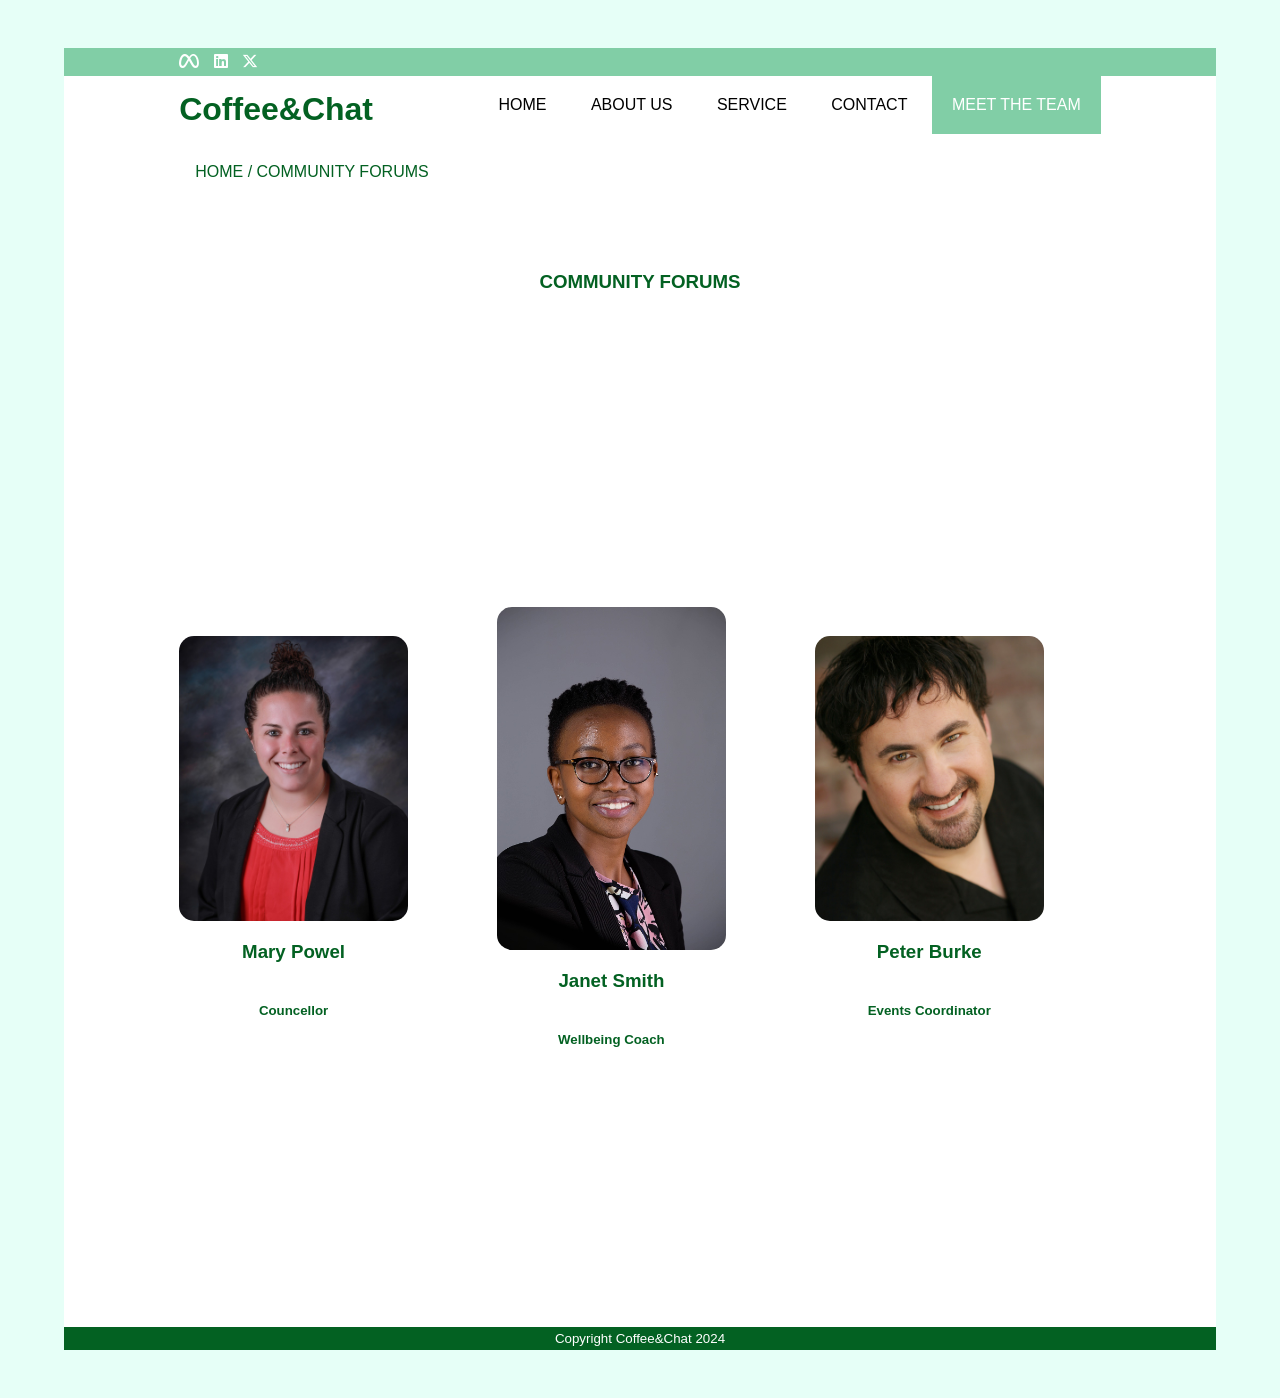
==== meetTheTeam.html @ 2068f236 "Add several files as a starting point for my project" ====
<!DOCTYPE html>
<html lang="en">
<head>
    <meta charset="UTF-8">
    <meta name="viewport" content="width=device-width, initial-scale=1.0">
    <title>Antony_CA</title>
    <link rel="stylesheet" href="style.css">
    <link rel="stylesheet" href="https://cdnjs.cloudflare.com/ajax/libs/font-awesome/6.5.1/css/all.min.css">
</head>
<body>
        <div id="container1">
        <!-- header -->
            <div class="socialMedia"> 
                <div class="container">
                    <ul>
                        <li><a href="#"></a><i class="fa-brands fa-meta"></i></li>
                        <li><a href="#"></a><i class="fa-brands fa-linkedin"></i></li>
                        <li><a href="#"></a><i class="fa-brands fa-x-twitter"></i></li>
                    </ul>
                </div>
            </div>

            <header>
                <div class="container">
                    <h1><a href="index.html">Coffee&Chat</a></h1>  
                        <ul>
                            <li><a href="index.html"target="_blank">HOME</a></li>
                            <li><a href="aboutUs.html"target="_blank">ABOUT US</a></li>
                            <li><a href="service.html"target="_blank">SERVICE</a></li>
                            <li><a href="contact.html"target="_blank">CONTACT</a></li>
                            <li class="active"><a href="meetTheTeam.html"target="_blank">MEET THE TEAM</a></li>
                        </ul>
                </div>
            </header>
                <!-- navGuides  -->
                <section class="navGuides">
                    <div class="container">
                        <p> HOME / COMMUNITY FORUMS</p>
                    </div>
                </section>
            <!-- meet the team -->  
                <section class="team">
                    <div class="center">
                        <h3>COMMUNITY FORUMS</h3>
                    </div>

                    <div class="team-content">
                        <div class="boxTeam">
                            <img src="images/woman2.jpg" alt="woman2">
                            <h3>Mary Powel</h3>
                            <h5>Councellor</h5>
                        </div>
                        <div class="boxTeam">
                            <img src="images/woman1.jpg" alt="woman1">
                            <h3>Janet Smith</h3>
                            <h5>Wellbeing Coach</h5>
                        </div>
                        <div class="boxTeam">
                            <img src="images/man.jpg" alt="man">
                            <h3>Peter Burke</h3>
                            <h5>Events Coordinator</h5>
                        </div>
                    </div>
                </section>


            <!-- footer -->
                <footer>
                    <div class="container">
                        <small>Copyright Coffee&Chat 2024</small>
                    </div>
                </footer>
    </div>
</body>
</html>
---- style.css ----
*{
    padding: 0;
    margin: 0;
    font-family: sans-serif;
}
body {
    background-color: #e6fff7;
}

#container1{
    width: 90%;
    margin-right: auto;
    margin-left: auto;
    margin-top: 3em;
    background-color: #fff;
    margin-bottom: 3em;
}

a {
    color: inherit;
    text-decoration: none;

}
.socialMedia{
    padding: 5px 0;
    background-color: #81CEA6 ;
}

.socialMedia ul li {
    display: inline-block;
    color: #fff;
    margin-right: 10px;
}

.container {
    width: 80%;
    margin: 0 auto;
}
.container:after {
    content: '';
    display: block;
    clear: both;
}

header h1 {
    float: left;
    padding: 15px 0;
    color: #036122;
}
header ul {
    float: right;
}
header ul li {
    display: inline-block;
}
header ul li a {
    padding: 20px 20px;
    display: inline-block;
}
header ul li a:hover {
    background-color: #81CEA6;
    color: #fff;
}
.active {
    background-color: #81CEA6;
    color: #fff;
}
.banner {
    height: 70vh;
    border:1px solid ;
    background-image: url('../CA/images/banner1.jpg');
    background-size: cover;
    position: relative;
    display: flex;
    justify-content: center;
    align-items: center;
}
.banner h3 { 
    color: #fff;
    padding: 20px 25px;
    border: 3px solid #1AF548;
}
section {
    padding: 50px 0;
}

footer{
    
    background-color:#036122;
    color: #fff;
    text-align: center;
    padding: 0.15em; 
}

section h3 {
    text-align: center;
    padding: 20px 0;
    margin-bottom: 20px;
}

.aboutUs p {
    
    word-spacing: 2px;
    line-height: 25px;
    text-align: center;
    padding: 50px;
}

.aboutUs {
    color: #036122;
}

.service p {
    color: #036122; 
    word-spacing: 2px;
    line-height: 25px;
    text-align: center;
    padding: 50px;
}


.service {
    color: #036122;
}
.contact {
    color: #036122; 
}


.box {
    color: green;
}

.box .col-4 {
    width: 100%;
    padding: 20px;
    box-sizing: border-box;
    text-align: center;
}

.icon {
    width: 70px;
    height: 70px;
    border: 1px solid;
    border-radius: 50%;
    text-align: center;
    line-height: 70px;
    font-size: 30px;
    margin:0 auto ;
    color: #036122;
}

.box .col-4 h4 {
    margin: 10px 0;
}

.navGuides {
    padding: 20px;   
    color: #036122;
}

.boxTeam {
    position: relative;
    width: 80%;
    height: 100vh;
    background: radial-gradient(#81CEA6);
    display: flex;
    align-items: center;
    justify-content: center;
    flex-direction: column;
}

.team-content {
    width: 80%;
    max-width: 1350px;
    margin:0 auto ;
    display: grid;
    grid-template-columns: repeat(auto-fit, minmax(150px, auto));
    align-items: center;
    gap: 2rem;
    text-align: center;
    margin-top: 4rem;
}

.team-content img {
    width: 100%;
    height: auto;
    border-radius: 15px;
    margin: bottom 15px;
}

.team {
    color: #036122; 
}

@media screen and (max-width: 768px) {
    .container {
        width: 90%;
    }
    header h1 {
        text-align: center;
        float: none;
    }
    header ul {
        text-align: center;
        float: none;
    }
    .box .col-4 {
        width: 100%;
        float: none;
        margin-bottom: 20px;
    }
    .team-content {
        display: block;
    }
    header {
        display: block;
    }
}
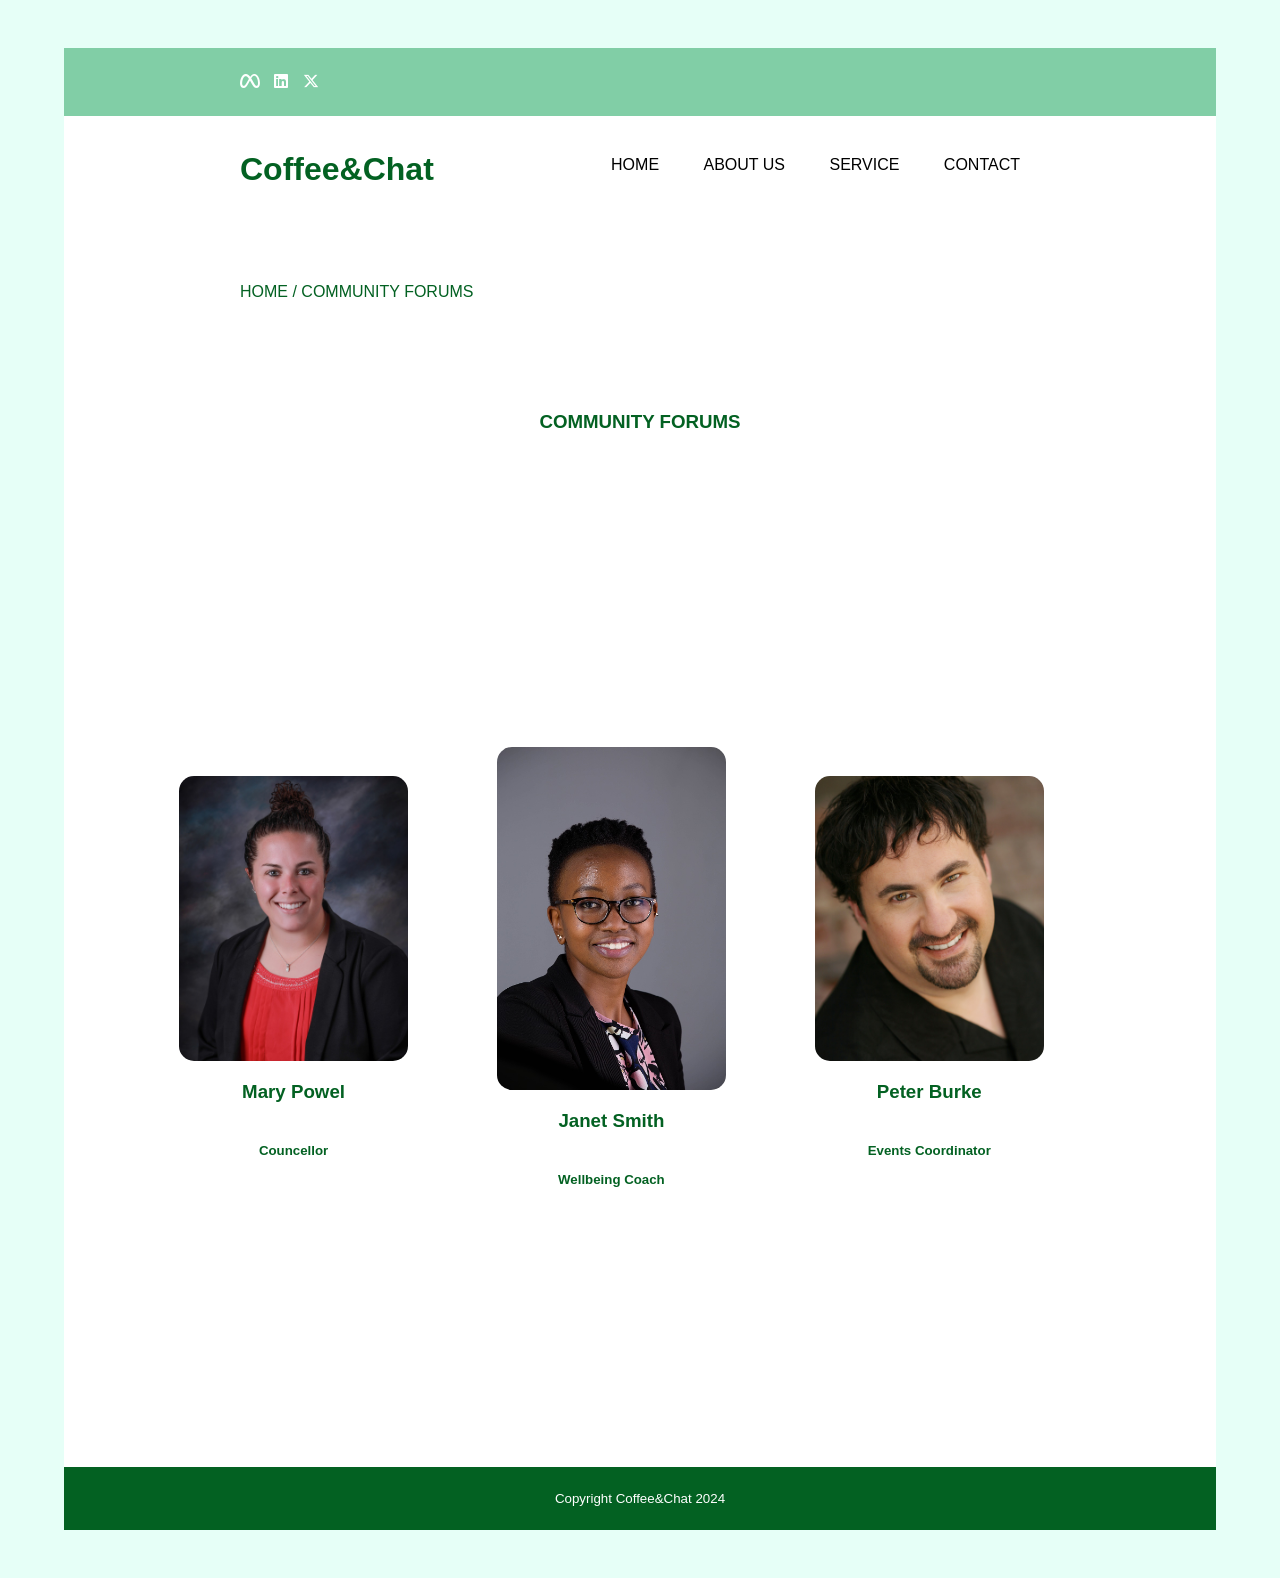
==== commit 318d698a: ""Remove images"" ====
--- a/meetTheTeam.html
+++ b/meetTheTeam.html
@@ -3,73 +3,73 @@
 <head>
     <meta charset="UTF-8">
     <meta name="viewport" content="width=device-width, initial-scale=1.0">
-    <title>Antony_CA</title>
+    <title>Single Parents Support Website</title>
     <link rel="stylesheet" href="style.css">
     <link rel="stylesheet" href="https://cdnjs.cloudflare.com/ajax/libs/font-awesome/6.5.1/css/all.min.css">
 </head>
 <body>
-        <div id="container1">
+    <div id="container1">
         <!-- header -->
-            <div class="socialMedia"> 
-                <div class="container">
-                    <ul>
-                        <li><a href="#"></a><i class="fa-brands fa-meta"></i></li>
-                        <li><a href="#"></a><i class="fa-brands fa-linkedin"></i></li>
-                        <li><a href="#"></a><i class="fa-brands fa-x-twitter"></i></li>
-                    </ul>
+        <div class="socialMedia"> 
+            <div class="container">
+                <ul>
+                    <li><a href="#"><i class="fa-brands fa-meta"></i></a></li>
+                    <li><a href="#"><i class="fa-brands fa-linkedin"></i></a></li>
+                    <li><a href="#"><i class="fa-brands fa-x-twitter"></i></a></li>
+                </ul>
+            </div>
+        </div>
+
+        <header>
+            <div class="container">
+                <h1><a href="index.html">Coffee&Chat</a></h1>  
+                <ul>
+                    <li><a href="index.html">HOME</a></li>
+                    <li><a href="aboutUs.html">ABOUT US</a></li>
+                    <li><a href="service.html">SERVICE</a></li>
+                    <li><a href="contact.html">CONTACT</a></li>
+                </ul>
+            </div>
+        </header>
+
+        <!-- navGuides  -->
+        <section class="navGuides">
+            <div class="container">
+                <p> HOME / COMMUNITY FORUMS</p>
+            </div>
+        </section>
+
+        <!-- meet the team -->  
+        <section class="team">
+            <div class="center">
+                <h3>COMMUNITY FORUMS</h3>
+            </div>
+
+            <div class="team-content">
+                <div class="boxTeam">
+                    <img src="images/woman2.jpg" alt="woman2">
+                    <h3>Mary Powel</h3>
+                    <h5>Councellor</h5>
+                </div>
+                <div class="boxTeam">
+                    <img src="images/woman1.jpg" alt="woman1">
+                    <h3>Janet Smith</h3>
+                    <h5>Wellbeing Coach</h5>
+                </div>
+                <div class="boxTeam">
+                    <img src="images/man.jpg" alt="man">
+                    <h3>Peter Burke</h3>
+                    <h5>Events Coordinator</h5>
                 </div>
             </div>
+        </section>
 
-            <header>
-                <div class="container">
-                    <h1><a href="index.html">Coffee&Chat</a></h1>  
-                        <ul>
-                            <li><a href="index.html"target="_blank">HOME</a></li>
-                            <li><a href="aboutUs.html"target="_blank">ABOUT US</a></li>
-                            <li><a href="service.html"target="_blank">SERVICE</a></li>
-                            <li><a href="contact.html"target="_blank">CONTACT</a></li>
-                            <li class="active"><a href="meetTheTeam.html"target="_blank">MEET THE TEAM</a></li>
-                        </ul>
-                </div>
-            </header>
-                <!-- navGuides  -->
-                <section class="navGuides">
-                    <div class="container">
-                        <p> HOME / COMMUNITY FORUMS</p>
-                    </div>
-                </section>
-            <!-- meet the team -->  
-                <section class="team">
-                    <div class="center">
-                        <h3>COMMUNITY FORUMS</h3>
-                    </div>
-
-                    <div class="team-content">
-                        <div class="boxTeam">
-                            <img src="images/woman2.jpg" alt="woman2">
-                            <h3>Mary Powel</h3>
-                            <h5>Councellor</h5>
-                        </div>
-                        <div class="boxTeam">
-                            <img src="images/woman1.jpg" alt="woman1">
-                            <h3>Janet Smith</h3>
-                            <h5>Wellbeing Coach</h5>
-                        </div>
-                        <div class="boxTeam">
-                            <img src="images/man.jpg" alt="man">
-                            <h3>Peter Burke</h3>
-                            <h5>Events Coordinator</h5>
-                        </div>
-                    </div>
-                </section>
-
-
-            <!-- footer -->
-                <footer>
-                    <div class="container">
-                        <small>Copyright Coffee&Chat 2024</small>
-                    </div>
-                </footer>
+        <!-- footer -->
+        <footer>
+            <div class="container">
+                <small>Copyright Coffee&Chat 2024</small>
+            </div>
+        </footer>
     </div>
 </body>
 </html>
--- a/style.css
+++ b/style.css
@@ -1,4 +1,3 @@
-
 *{
     padding: 0;
     margin: 0;
@@ -34,8 +33,9 @@
 }
 
 .container {
-    width: 80%;
+    max-width: 800px;
     margin: 0 auto;
+    padding: 20px;
 }
 .container:after {
     content: '';
@@ -44,6 +44,8 @@
 }
 
 header h1 {
+    text-align: center;
+    margin-bottom: 20px;
     float: left;
     padding: 15px 0;
     color: #036122;
@@ -194,6 +196,40 @@
     color: #036122; 
 }
 
+.cta-button {
+    display: inline-block;
+    padding: 10px 20px;
+    font-size: 16px;
+    color: #fff;
+    background-color: #81CEA6;
+    border: none;
+    border-radius: 5px;
+    text-align: center;
+    text-decoration: none;
+    transition: background-color 0.3s ease;
+}
+
+.cta-button:hover {
+    background-color: #0056b3;
+}
+
+.form-group {
+    margin-bottom: 15px;
+}
+
+.form-group label {
+    display: block;
+    margin-bottom: 5px;
+}
+
+.form-group input,
+.form-group textarea {
+    width: 100%;
+    padding: 10px;
+    border: 1px solid #ccc;
+    border-radius: 5px;
+}
+
 @media screen and (max-width: 768px) {
     .container {
         width: 90%;
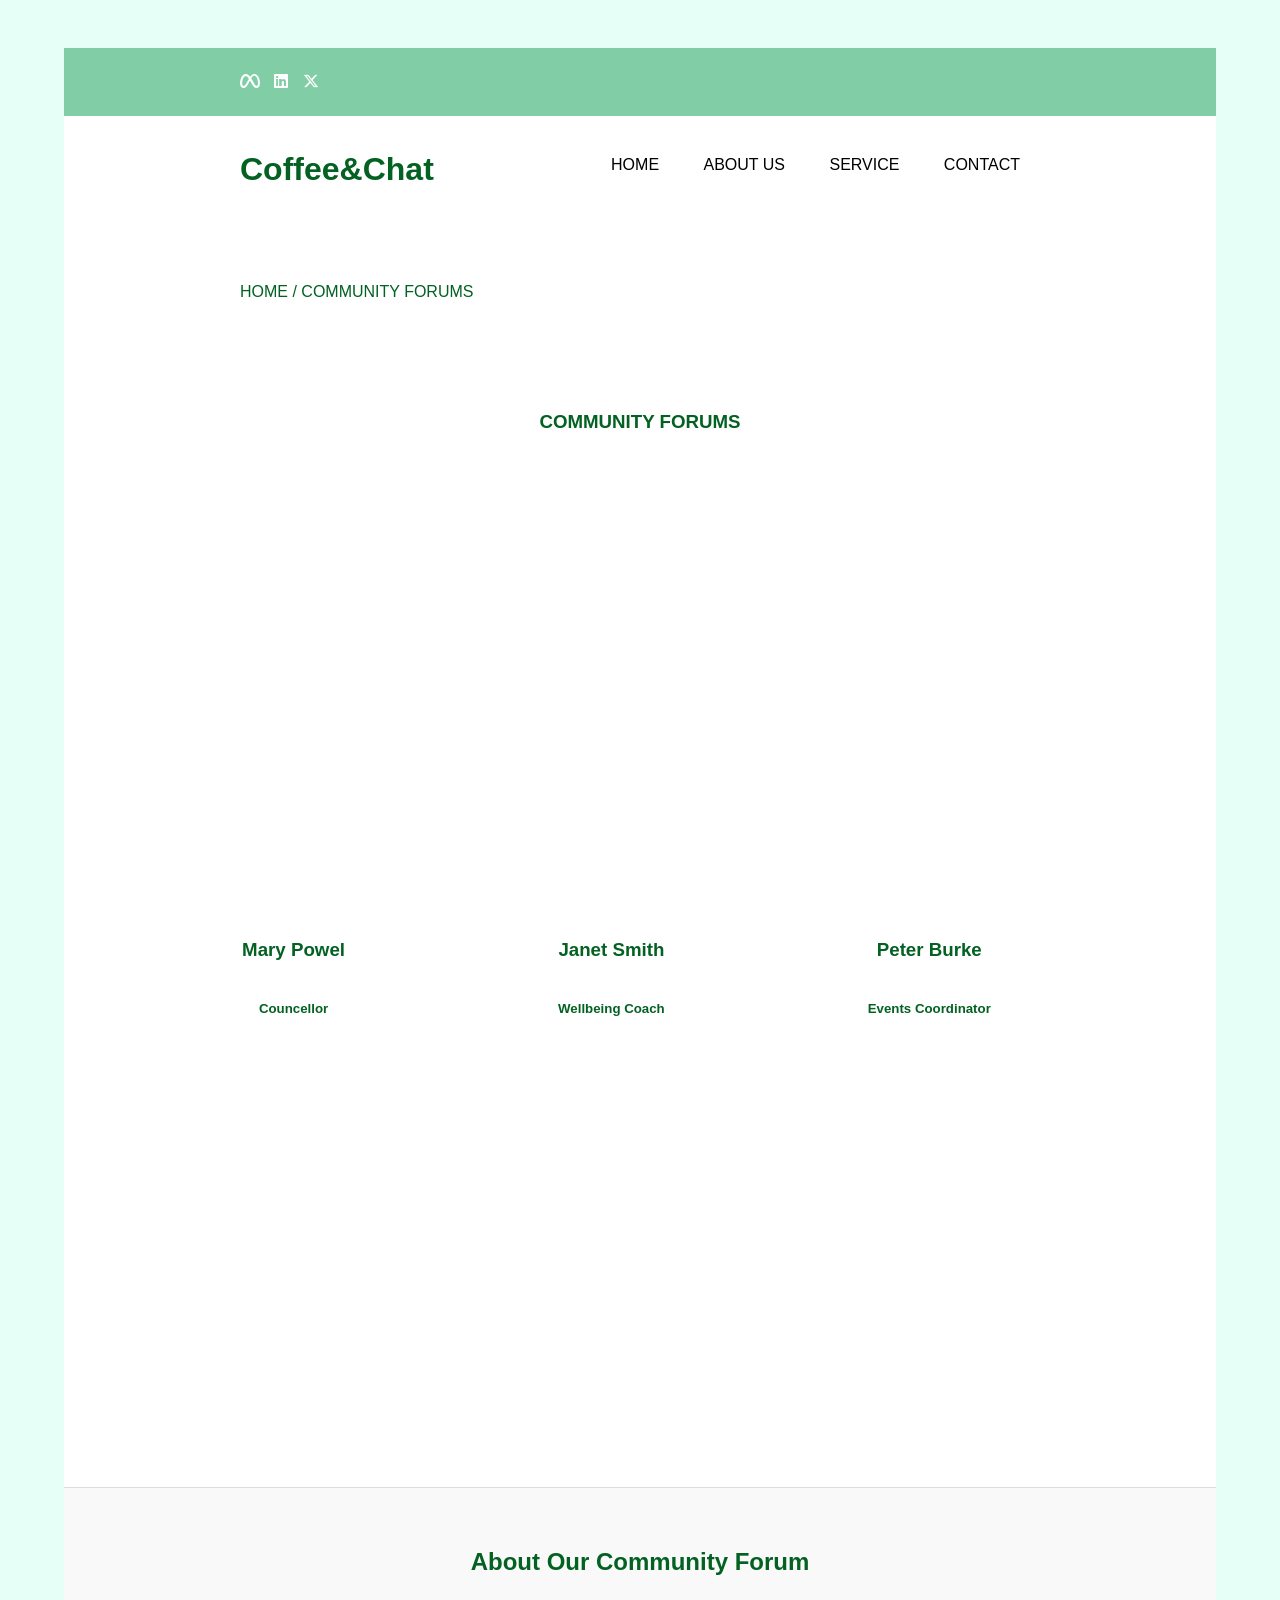
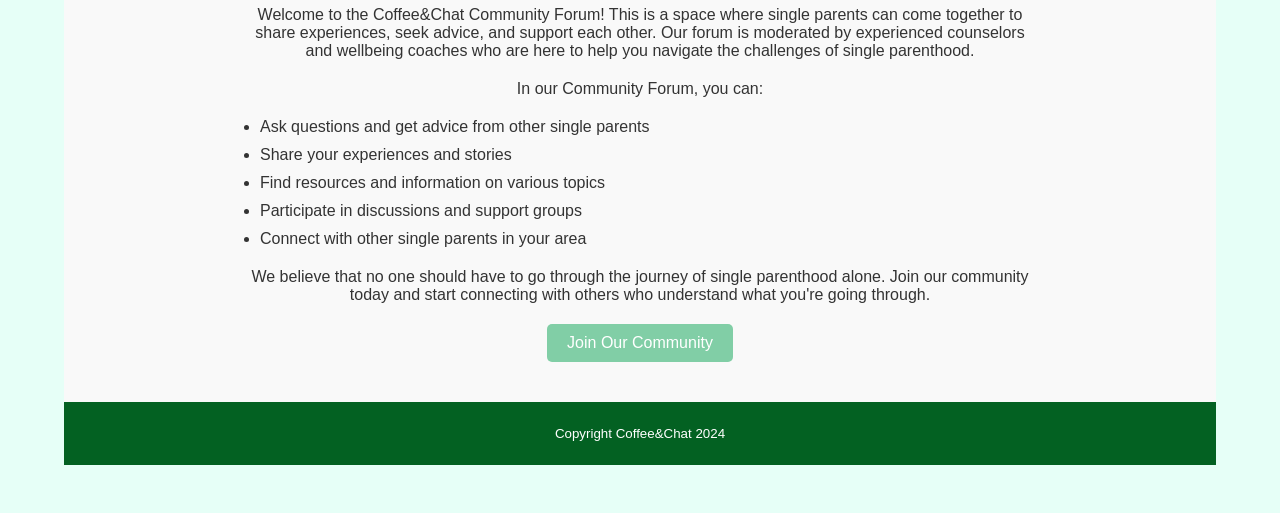
==== commit 0a03644d: "Add styles for the new community forum section in meetTheTeam.html" ====
--- a/meetTheTeam.html
+++ b/meetTheTeam.html
@@ -47,20 +47,35 @@
 
             <div class="team-content">
                 <div class="boxTeam">
-                    <img src="images/woman2.jpg" alt="woman2">
                     <h3>Mary Powel</h3>
                     <h5>Councellor</h5>
                 </div>
                 <div class="boxTeam">
-                    <img src="images/woman1.jpg" alt="woman1">
                     <h3>Janet Smith</h3>
                     <h5>Wellbeing Coach</h5>
                 </div>
                 <div class="boxTeam">
-                    <img src="images/man.jpg" alt="man">
                     <h3>Peter Burke</h3>
                     <h5>Events Coordinator</h5>
                 </div>
+            </div>
+        </section>
+
+        <!-- new section -->
+        <section class="community-forum">
+            <div class="container">
+                <h3>About Our Community Forum</h3>
+                <p>Welcome to the Coffee&Chat Community Forum! This is a space where single parents can come together to share experiences, seek advice, and support each other. Our forum is moderated by experienced counselors and wellbeing coaches who are here to help you navigate the challenges of single parenthood.</p>
+                <p>In our Community Forum, you can:</p>
+                <ul>
+                    <li>Ask questions and get advice from other single parents</li>
+                    <li>Share your experiences and stories</li>
+                    <li>Find resources and information on various topics</li>
+                    <li>Participate in discussions and support groups</li>
+                    <li>Connect with other single parents in your area</li>
+                </ul>
+                <p>We believe that no one should have to go through the journey of single parenthood alone. Join our community today and start connecting with others who understand what you're going through.</p>
+                <a href="join.html" class="cta-button">Join Our Community</a>
             </div>
         </section>
 
@@ -71,5 +86,8 @@
             </div>
         </footer>
     </div>
+
+    <!-- custom JS -->
+    <script src="script.js"></script>
 </body>
 </html>
--- a/style.css
+++ b/style.css
@@ -253,4 +253,44 @@
     header {
         display: block;
     }
+}
+
+/* Add this to your style.css file */
+
+.community-forum {
+    padding: 20px;
+    background-color: #f9f9f9;
+    border-top: 1px solid #ddd;
+    margin-top: 20px;
+}
+
+.community-forum .container {
+    max-width: 800px;
+    margin: 0 auto;
+    text-align: center;
+}
+
+.community-forum h3 {
+    font-size: 24px;
+    margin-bottom: 10px;
+    color: #036122; /* Adjust the color to match your website's theme */
+}
+
+.community-forum p {
+    font-size: 16px;
+    margin-bottom: 20px;
+    color: #333; /* Adjust the color to match your website's theme */
+}
+
+.community-forum ul {
+    list-style-type: disc;
+    padding-left: 20px;
+    text-align: left;
+    margin-bottom: 20px;
+}
+
+.community-forum ul li {
+    margin-bottom: 10px;
+    font-size: 16px;
+    color: #333; /* Adjust the color to match your website's theme */
 }
